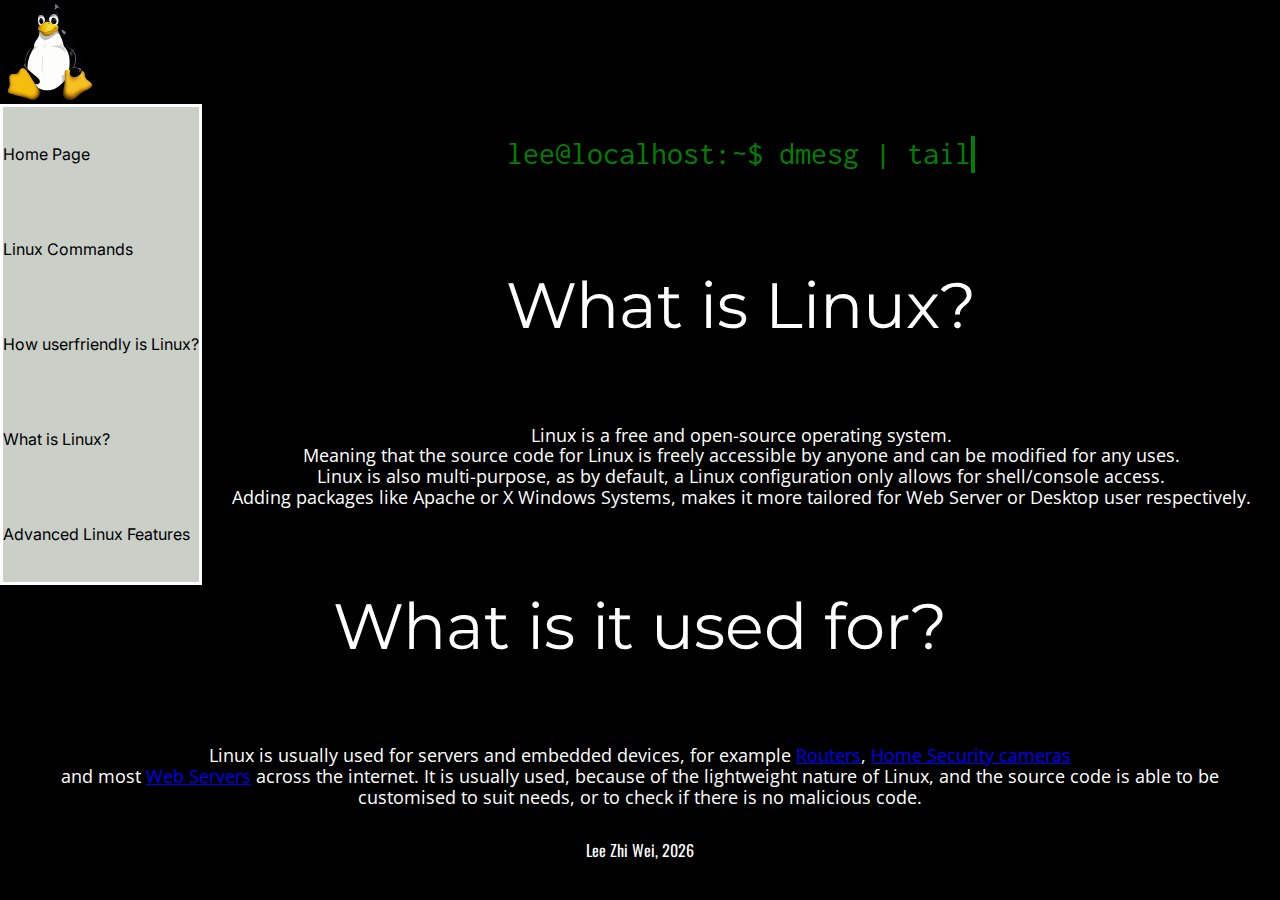
==== index.html @ f83890d3 "Added hyperlinks to examples of devices on linux." ====
<!DOCTYPE html>
<html lang="en">
<head>
    <meta charset="UTF-8">
    <meta http-equiv="X-UA-Compatible" content="IE=edge">
    <meta name="viewport" content="width=device-width, initial-scale=1.0">
    <link rel="preconnect" href="https://fonts.googleapis.com">
    <link rel="stylesheet" href="css/normalize.css">
    <link rel="preconnect" href="https://fonts.gstatic.com" crossorigin>
    <link rel="stylesheet" href="css/normalize.css">
    <link rel="stylesheet" href="css/style.css">
    <link href="https://fonts.googleapis.com/css2?family=Inconsolata&family=Inter&family=Montserrat:wght@600&family=Open+Sans:ital,wght@1,700&family=Oswald&display=swap" rel="stylesheet">    <script src="js/script.js" defer></script>
    <title>Linux - Home</title>
</head>
<body>
    <a href="index.html"><img src="images/tux.svg" alt="Tux the penguin" class="tux" width="100" height="100"></a>
    <nav>
        <ul class="menu-list">
            <li><a href="index.html" class="menu">Home Page</a></li>
            <li><a href="htmls/lincommands.html" class="menu">Linux Commands</a></li>
            <li><a href="htmls/userfriendly.html" class="menu">How userfriendly is Linux?</a></li>
            <li><a href="htmls/whatislinux.html" class="menu">What is Linux?</a></li>
            <li><a href="htmls/advancedlinux.html" class="menu">Advanced Linux Features</a></li>
        </ul>
    </nav>
    <div class="container">
        <div class="center">
            <p class="text">lee@localhost:~$</p><span class="lintext">&nbsp;</span> 
        </div>
      </div>
        <div class = "linuxtitlediv">
            <p class = "linuxtitle">What is Linux?</p>
        </div>
        <div class="center">
            <p class= "whatlinux">
                Linux is a free and open-source operating system.<br>
                Meaning that the source code for Linux is freely accessible by anyone and can be modified 
                for any uses.<br>
                Linux is also multi-purpose, as by default, a Linux configuration only allows for shell/console 
                access.<br>
                Adding packages like Apache or X Windows Systems, makes it more tailored for Web Server or 
                Desktop user respectively.
            </p>
        </div>
        <div class = "linuxtitlediv">
            <p class = "linuxtitle">What is it used for?</p>
        </div>
        <div class="center">
            <p class= "whatlinux">
                Linux is usually used for servers and embedded devices, for example <a href="https://openwrt.org/">Routers</a>, <a href="https://gist.github.com/franga2000/1be2aa18cb3409e57af149883c06e34a">Home Security cameras</a> <br> 
                and most <a href="https://w3techs.com/technologies/details/os-linux">Web Servers</a> across the internet.
                It is usually used, because of the lightweight nature of Linux, and the source code is able to be <br>
                customised to suit needs, or to check if there is no malicious code.
            </p>
        </div>
        <div class = "footercontainer">
            <p class = "footercontent">&nbsp;</p>
        </div>
</html>
---- css/style.css ----
body{
    background-color: black;
    display: block;
    flex-direction: reverse;
}
header{
    color: green;
}
.menu-list{
    text-align: justify;
    float: left;
    margin: 0;
    padding: 0;
    border-style: solid;
    border-color: white;
    background-color: #cacfc8;
}
.menu{
    font-family: 'Inter', sans-serif;
    display: inline-block;
    text-decoration: none;
    line-height: 95px;
    text-align: center;
    color: black;
}
.menu:hover{
    font-weight: 900;
}
.container {
  display: flex;
}

.center {
  display: flex;
  flex-flow: row nowrap;
  justify-content: center;
  align-content: center;
  align-items: center;
  margin: auto;
  text-align: center;
}

.lintext {
  display: flex;
  overflow: hidden;
  border-right: .15em solid green;
  white-space: nowrap;
  animation: typing 2s steps(40, end), blink-caret .5s steps(20, end) infinite;
  font-size: 2em;
  color: green;
  font-family: 'Inconsolata', monospace;
}
.text {
  font-size: 2em;
  color: green;
  font-family: 'Inconsolata', monospace;
}

.text {
  display: inline-flex;
}

/* The typing effect */

@keyframes typing {
  from {
    width: 0
  }
  to {
    width: 100%
  }
}


/* The typewriter cursor effect */

@keyframes blink-caret {
  from,
  to {
    border-color: transparent
  }
  50% {
    border-color: green;
  }
}
.linuxtitlediv{
  display: block;
  text-align: center;
}
.linuxtitle{
  color: white;
  font-size: 400%;
  font-family: 'Montserrat', sans-serif;
}
.whatlinux{
  color:white;
  font-family: 'Open Sans', sans-serif;
  font-size: large;
}
.footercontainer{
  display: block;
}
.footercontent{
  color: white;
  font-family: 'Oswald', sans-serif;
  text-align: center;
}
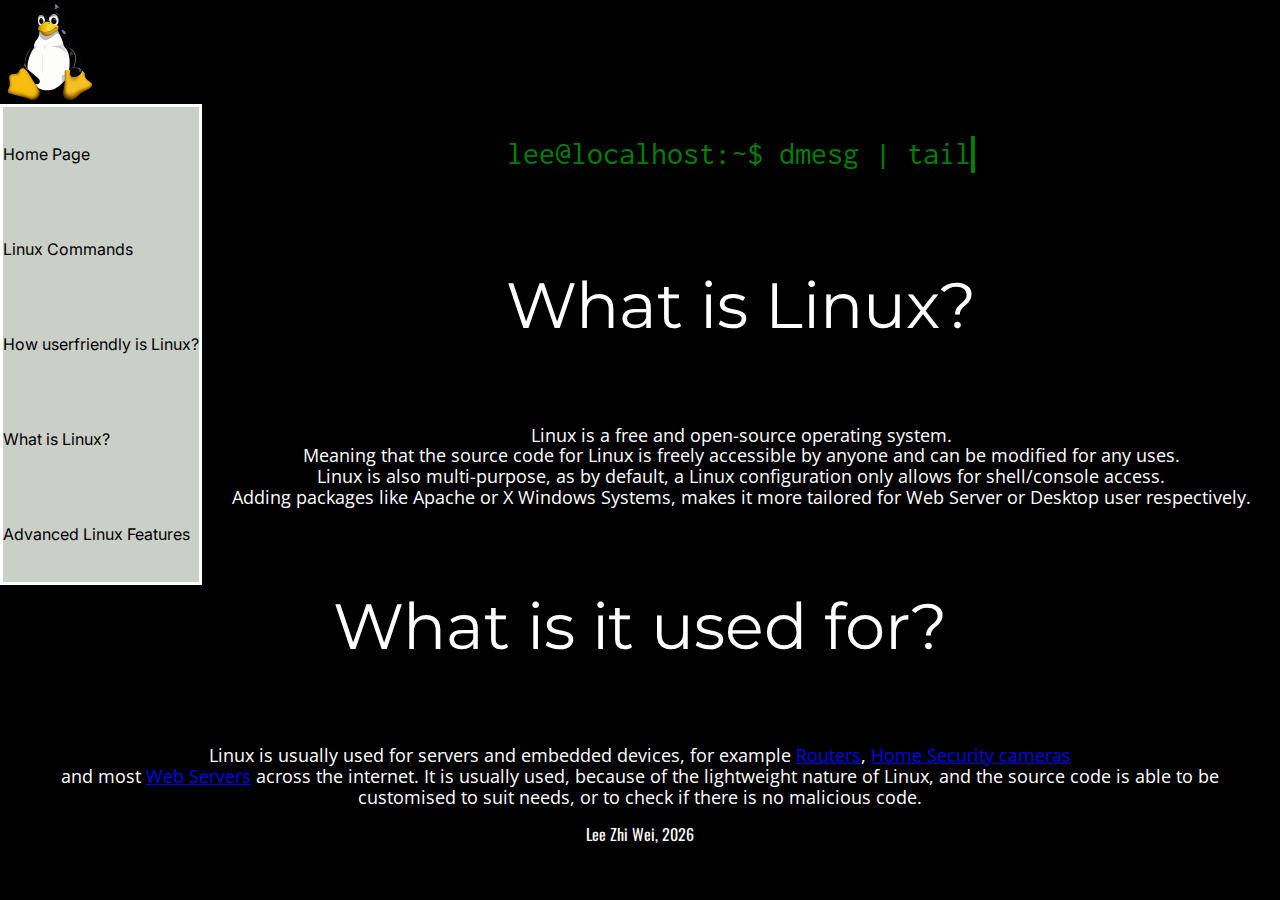
==== commit ff210d89: "Fixed some footer issues, also start on History." ====
--- a/index.html
+++ b/index.html
@@ -54,6 +54,6 @@
             </p>
         </div>
         <div class = "footercontainer">
-            <p class = "footercontent">&nbsp;</p>
+            <footer>&nbsp;</footer>
         </div>
 </html>--- a/css/style.css
+++ b/css/style.css
@@ -38,6 +38,15 @@
   align-items: center;
   margin: auto;
   text-align: center;
+}
+.right {
+  display: flex;
+  flex-flow: row nowrap;
+  justify-content: right;
+  align-content: right;
+  align-items: right;
+  margin: auto;
+  text-align: right;
 }
 
 .lintext {
@@ -100,8 +109,60 @@
 .footercontainer{
   display: block;
 }
-.footercontent{
+footer{
   color: white;
   font-family: 'Oswald', sans-serif;
   text-align: center;
+}
+.topbarimage{
+  background-size: cover;
+  background-image: linear-gradient(
+    rgba(0, 0, 0, 0.5),
+    rgba(0, 0, 0, 0.5)
+  ),url(../images/metasploit.png);
+  background-color: purple;
+  background-position: center;
+}
+.cmdlineimage{
+  background-size: cover;
+  background-image: linear-gradient(
+    rgba(0, 0, 0, 0.5),
+    rgba(0, 0, 0, 0.5)
+  ),url(../images/terminal.png);
+  background-color: purple;
+  background-position: center;
+}
+.userfriendlyimage{
+  background-size: cover;
+  background-image: linear-gradient(
+    rgba(0, 0, 0, 0.5),
+    rgba(0, 0, 0, 0.5)
+  ),url(../images/kdedesktop.png);
+  background-color: purple;
+  background-position: center;
+}
+.userfriendlyimage{
+  background-size: cover;
+  background-image: linear-gradient(
+    rgba(0, 0, 0, 0.5),
+    rgba(0, 0, 0, 0.5)
+  ),url(../images/kdedesktop.png);
+  background-color: purple;
+  background-position: center;
+}
+.ubuntuimage{
+  background-size: cover;
+  background-image: linear-gradient(
+    rgba(0, 0, 0, 0.5),
+    rgba(0, 0, 0, 0.5)
+  ),url(../images/ubuntu-desktop.jpg);
+  background-color: purple;
+  background-position: center;
+}
+.tableclass, th, td {
+  color: white;
+  font-family: 'Open Sans', sans-serif;
+  border: 1px;
+  border-style:ridge;
+  border-color: white;
 }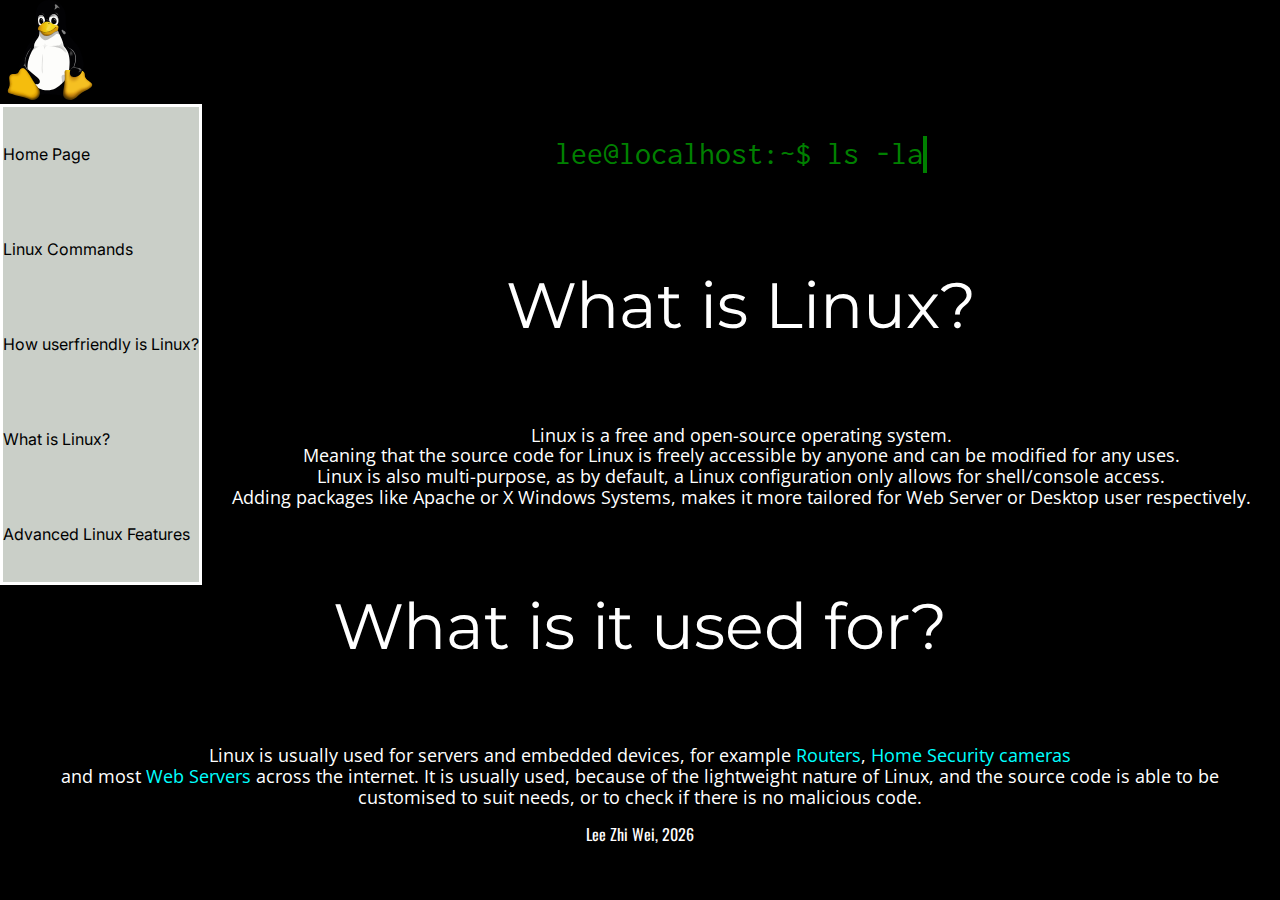
==== commit b655ef4a: "fixed classes" ====
--- a/index.html
+++ b/index.html
@@ -47,8 +47,8 @@
         </div>
         <div class="center">
             <p class= "whatlinux">
-                Linux is usually used for servers and embedded devices, for example <a href="https://openwrt.org/">Routers</a>, <a href="https://gist.github.com/franga2000/1be2aa18cb3409e57af149883c06e34a">Home Security cameras</a> <br> 
-                and most <a href="https://w3techs.com/technologies/details/os-linux">Web Servers</a> across the internet.
+                Linux is usually used for servers and embedded devices, for example <a class="aclass" href="https://openwrt.org/">Routers</a>, <a class="aclass" href="https://gist.github.com/franga2000/1be2aa18cb3409e57af149883c06e34a">Home Security cameras</a> <br> 
+                and most <a class ="aclass" href="https://w3techs.com/technologies/details/os-linux">Web Servers</a> across the internet.
                 It is usually used, because of the lightweight nature of Linux, and the source code is able to be <br>
                 customised to suit needs, or to check if there is no malicious code.
             </p>
--- a/css/style.css
+++ b/css/style.css
@@ -165,4 +165,8 @@
   border: 1px;
   border-style:ridge;
   border-color: white;
+}
+.aclass{
+  text-decoration: none;
+  color:aqua;
 }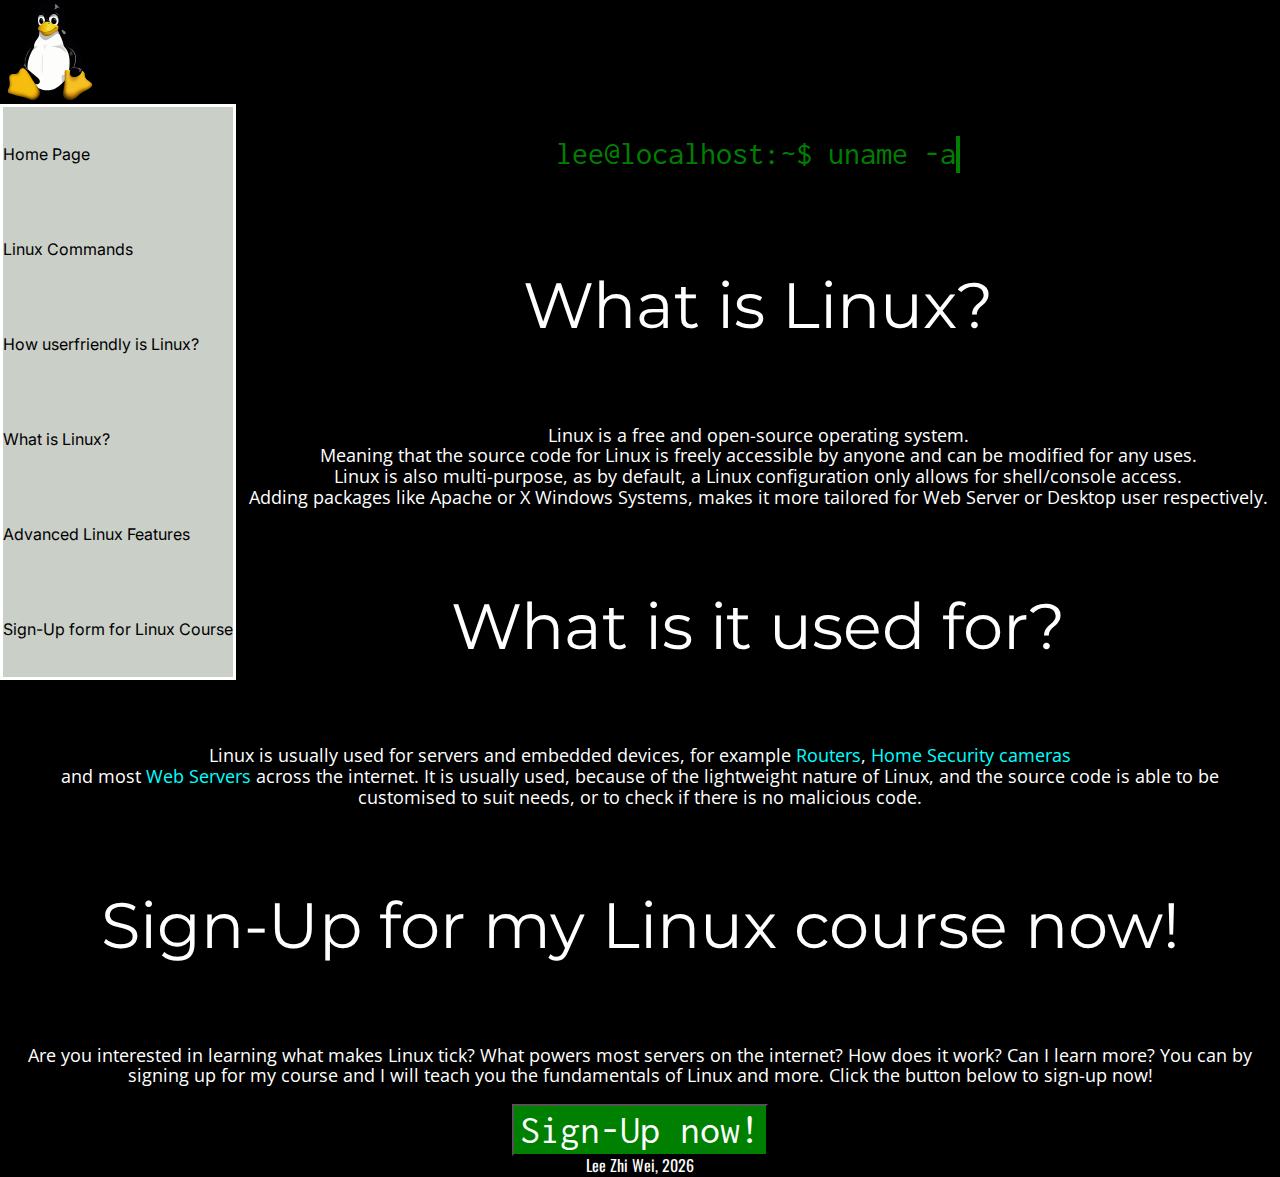
==== commit 2016853d: "Added feedback form for more interaction" ====
--- a/index.html
+++ b/index.html
@@ -21,6 +21,7 @@
             <li><a href="htmls/userfriendly.html" class="menu">How userfriendly is Linux?</a></li>
             <li><a href="htmls/whatislinux.html" class="menu">What is Linux?</a></li>
             <li><a href="htmls/advancedlinux.html" class="menu">Advanced Linux Features</a></li>
+            <li><a href="/htmls/form.html" class="menu">Sign-Up form for Linux Course</a></li>
         </ul>
     </nav>
     <div class="container">
@@ -53,6 +54,21 @@
                 customised to suit needs, or to check if there is no malicious code.
             </p>
         </div>
+        <div class="center">
+            <p class="linuxtitle">Sign-Up for my Linux course now!</p>
+        </div>
+        <div class="center">
+            <p class="whatlinux">
+                Are you interested in learning what makes Linux tick? What powers most servers on the internet?
+                How does it work? Can I learn more? You can by signing up for my course and I will teach you the
+                fundamentals of Linux and more. Click the button below to sign-up now!
+            </p>
+        </div>
+        <div class="center">
+            <a href="htmls/form.html">
+                <button type="button" class="button">Sign-Up now!</button>
+            </a>    
+        </div>
         <div class = "footercontainer">
             <footer>&nbsp;</footer>
         </div>
--- a/css/style.css
+++ b/css/style.css
@@ -1,30 +1,29 @@
 body{
-    background-color: black;
-    display: block;
-    flex-direction: reverse;
+  background-color: black;
+  display: block;
 }
 header{
     color: green;
 }
 .menu-list{
-    text-align: justify;
-    float: left;
-    margin: 0;
-    padding: 0;
-    border-style: solid;
-    border-color: white;
-    background-color: #cacfc8;
+  text-align: justify;
+  float: left;
+  margin: 0;
+  padding: 0;
+  border-style: solid;
+  border-color: white;
+  background-color: #cacfc8;
 }
 .menu{
-    font-family: 'Inter', sans-serif;
-    display: inline-block;
-    text-decoration: none;
-    line-height: 95px;
-    text-align: center;
-    color: black;
+  font-family: 'Inter', sans-serif;
+  display: inline-block;
+  text-decoration: none;
+  line-height: 95px;
+  text-align: center;
+  color: black;
 }
 .menu:hover{
-    font-weight: 900;
+  font-weight: 900;
 }
 .container {
   display: flex;
@@ -43,8 +42,6 @@
   display: flex;
   flex-flow: row nowrap;
   justify-content: right;
-  align-content: right;
-  align-items: right;
   margin: auto;
   text-align: right;
 }
@@ -169,4 +166,43 @@
 .aclass{
   text-decoration: none;
   color:aqua;
+}
+blockquote {
+  font-family: Georgia, serif;
+  position: relative;
+  margin: 0.5em;
+  padding: 0.5em 2em 0.5em 3em;
+  color:white;
+}
+/* Thanks: http://callmenick.com/post/styling-blockquotes-with-css-pseudo-classes */
+blockquote:before {
+  font-family: Georgia, serif;
+  position: absolute;
+  font-size: 6em;
+  line-height: 1;
+  top: 0;
+  left: 0;
+  content: "\201C";
+  color:white;
+}
+blockquote:after {
+  font-family: Georgia, serif;
+  position: absolute;
+  float:right;
+  font-size:6em;
+  line-height: 1;
+  right:0;
+  bottom:-0.5em;
+  content: "\201D";
+  color:white;
+}
+.button{
+  background-color: green;
+  font-family: 'Inconsolata', monospace;
+  color: white;
+  font-size: 40px;
+}
+textarea {
+  width: 300px;
+  height: 150px;
 }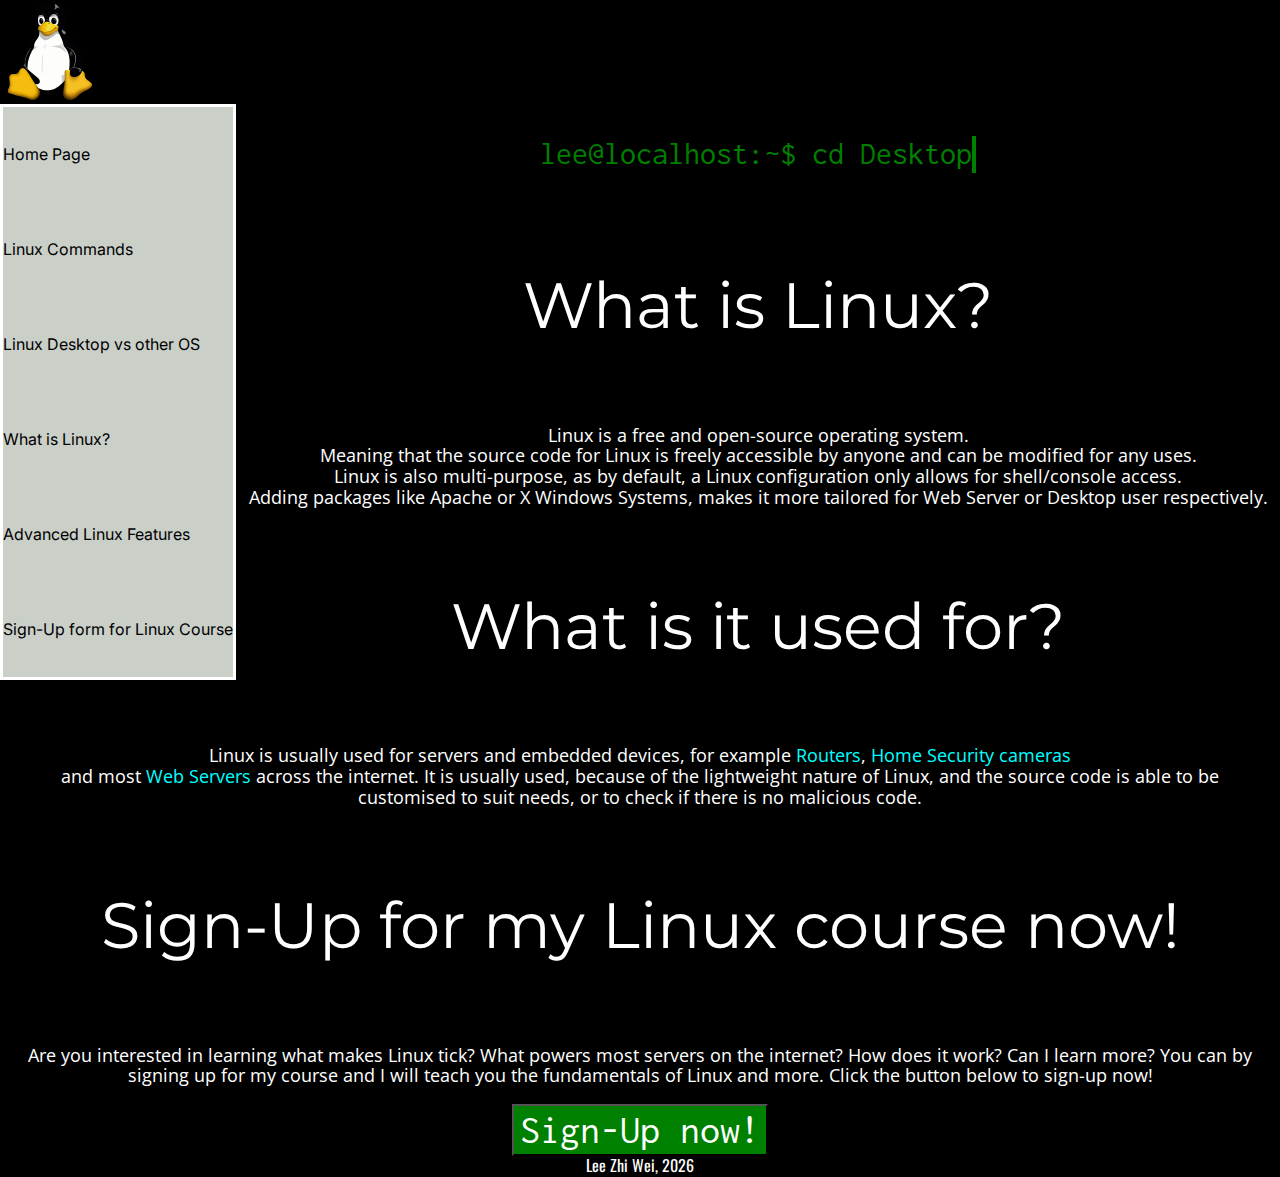
==== commit 1c7da853: "Changed name of GUI Page, also shift size of image" ====
--- a/index.html
+++ b/index.html
@@ -18,7 +18,7 @@
         <ul class="menu-list">
             <li><a href="index.html" class="menu">Home Page</a></li>
             <li><a href="htmls/lincommands.html" class="menu">Linux Commands</a></li>
-            <li><a href="htmls/userfriendly.html" class="menu">How userfriendly is Linux?</a></li>
+            <li><a href="htmls/userfriendly.html" class="menu">Linux Desktop vs other OS</a></li>
             <li><a href="htmls/whatislinux.html" class="menu">What is Linux?</a></li>
             <li><a href="htmls/advancedlinux.html" class="menu">Advanced Linux Features</a></li>
             <li><a href="/htmls/form.html" class="menu">Sign-Up form for Linux Course</a></li>
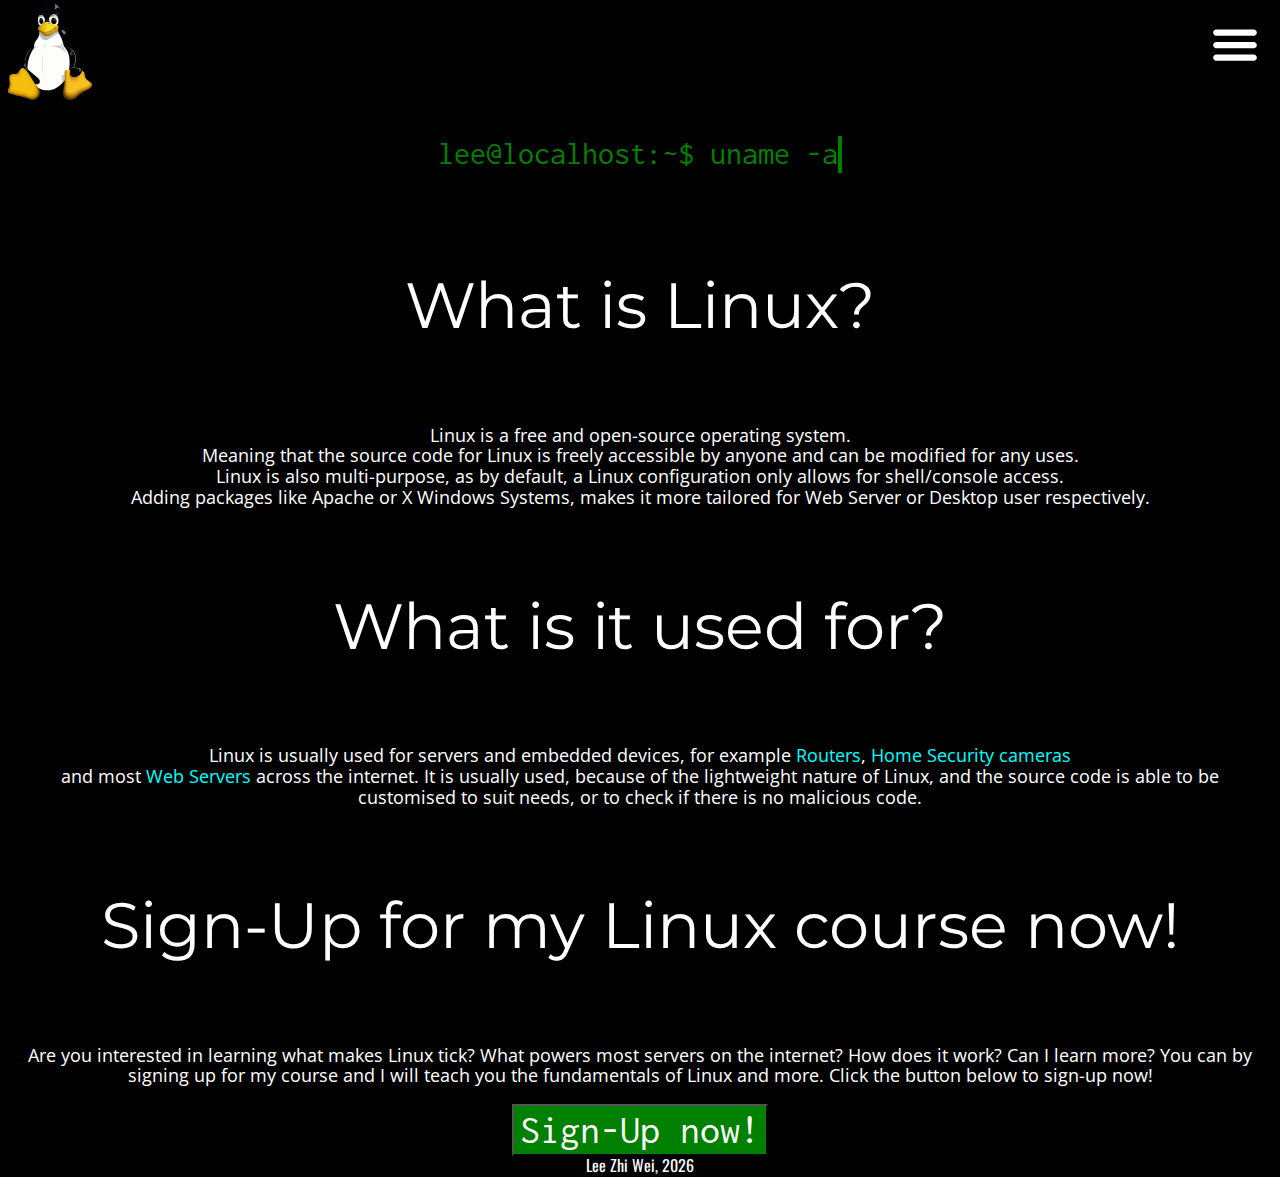
==== commit f099f136: "Changed menu to hamburger, refer to README" ====
--- a/index.html
+++ b/index.html
@@ -13,17 +13,20 @@
     <title>Linux - Home</title>
 </head>
 <body>
+    <div id="toggleIcon" onclick="menuToggle()"></div>
+    <div id="menu-overlay">
+        <nav>
+            <ul class="menu-list">
+                <li><a href="index.html" class="menu">Home Page</a></li>
+                <li><a href="htmls/lincommands.html" class="menu">Linux Commands</a></li>
+                <li><a href="htmls/userfriendly.html" class="menu">Linux Desktop vs other OS</a></li>
+                <li><a href="htmls/whatislinux.html" class="menu">What is Linux?</a></li>
+                <li><a href="htmls/advancedlinux.html" class="menu">Advanced Linux Features</a></li>
+                <li><a href="/htmls/form.html" class="menu">Sign-Up form for Linux Course</a></li>
+            </ul>
+        </nav>
+    </div>
     <a href="index.html"><img src="images/tux.svg" alt="Tux the penguin" class="tux" width="100" height="100"></a>
-    <nav>
-        <ul class="menu-list">
-            <li><a href="index.html" class="menu">Home Page</a></li>
-            <li><a href="htmls/lincommands.html" class="menu">Linux Commands</a></li>
-            <li><a href="htmls/userfriendly.html" class="menu">Linux Desktop vs other OS</a></li>
-            <li><a href="htmls/whatislinux.html" class="menu">What is Linux?</a></li>
-            <li><a href="htmls/advancedlinux.html" class="menu">Advanced Linux Features</a></li>
-            <li><a href="/htmls/form.html" class="menu">Sign-Up form for Linux Course</a></li>
-        </ul>
-    </nav>
     <div class="container">
         <div class="center">
             <p class="text">lee@localhost:~$</p><span class="lintext">&nbsp;</span> 
--- a/css/style.css
+++ b/css/style.css
@@ -11,8 +11,6 @@
   margin: 0;
   padding: 0;
   border-style: solid;
-  border-color: white;
-  background-color: #cacfc8;
 }
 .menu{
   font-family: 'Inter', sans-serif;
@@ -20,7 +18,7 @@
   text-decoration: none;
   line-height: 95px;
   text-align: center;
-  color: black;
+  color: white;
 }
 .menu:hover{
   font-weight: 900;
@@ -168,6 +166,7 @@
   color:aqua;
 }
 blockquote {
+  z-index: -1;
   font-family: Georgia, serif;
   position: relative;
   margin: 0.5em;
@@ -205,4 +204,70 @@
 textarea {
   width: 300px;
   height: 150px;
+}
+video{
+  width: 50%;
+  height: 50%;
+}
+#menu-overlay {
+  position: fixed;
+  top: 0;
+  left: 0;
+  right: 0;
+  bottom: 0;
+  background: black;
+  display: flex;
+  justify-content: center;
+  align-items: center;
+  overflow-y: auto;
+  transform: scale(0);
+  transition: 0.5s;
+}
+
+#menu-overlay.active {
+  transform: scale(1);
+}
+
+#menu-overlay ul {
+  position: relative;
+}
+
+#menu-overlay ul li {
+  position: relative;
+  list-style: none;
+  text-align: center;
+  display: block;
+}
+
+#menu-overlay ul li a {
+  position: relative;
+}
+
+#menu-overlay ul li a:before {
+  content: '';
+  position: absolute;
+  top: 50%;
+  left: 0;
+  width: 100%;
+  height: 8px;
+  background: white;
+  transform: translateY(-50%) scaleX(0);
+  transform-origin: right;
+  transition: 0.5s transform;
+}
+
+
+#toggleIcon {
+  position: fixed;
+  top: 20px;
+  right: 20px;
+  width: 50px;
+  height: 50px;
+  background: url(../images/ham.svg);
+  z-index: 1;
+  cursor: pointer;
+}
+
+#toggleIcon.active {
+  background: url(../images/close.png);
 }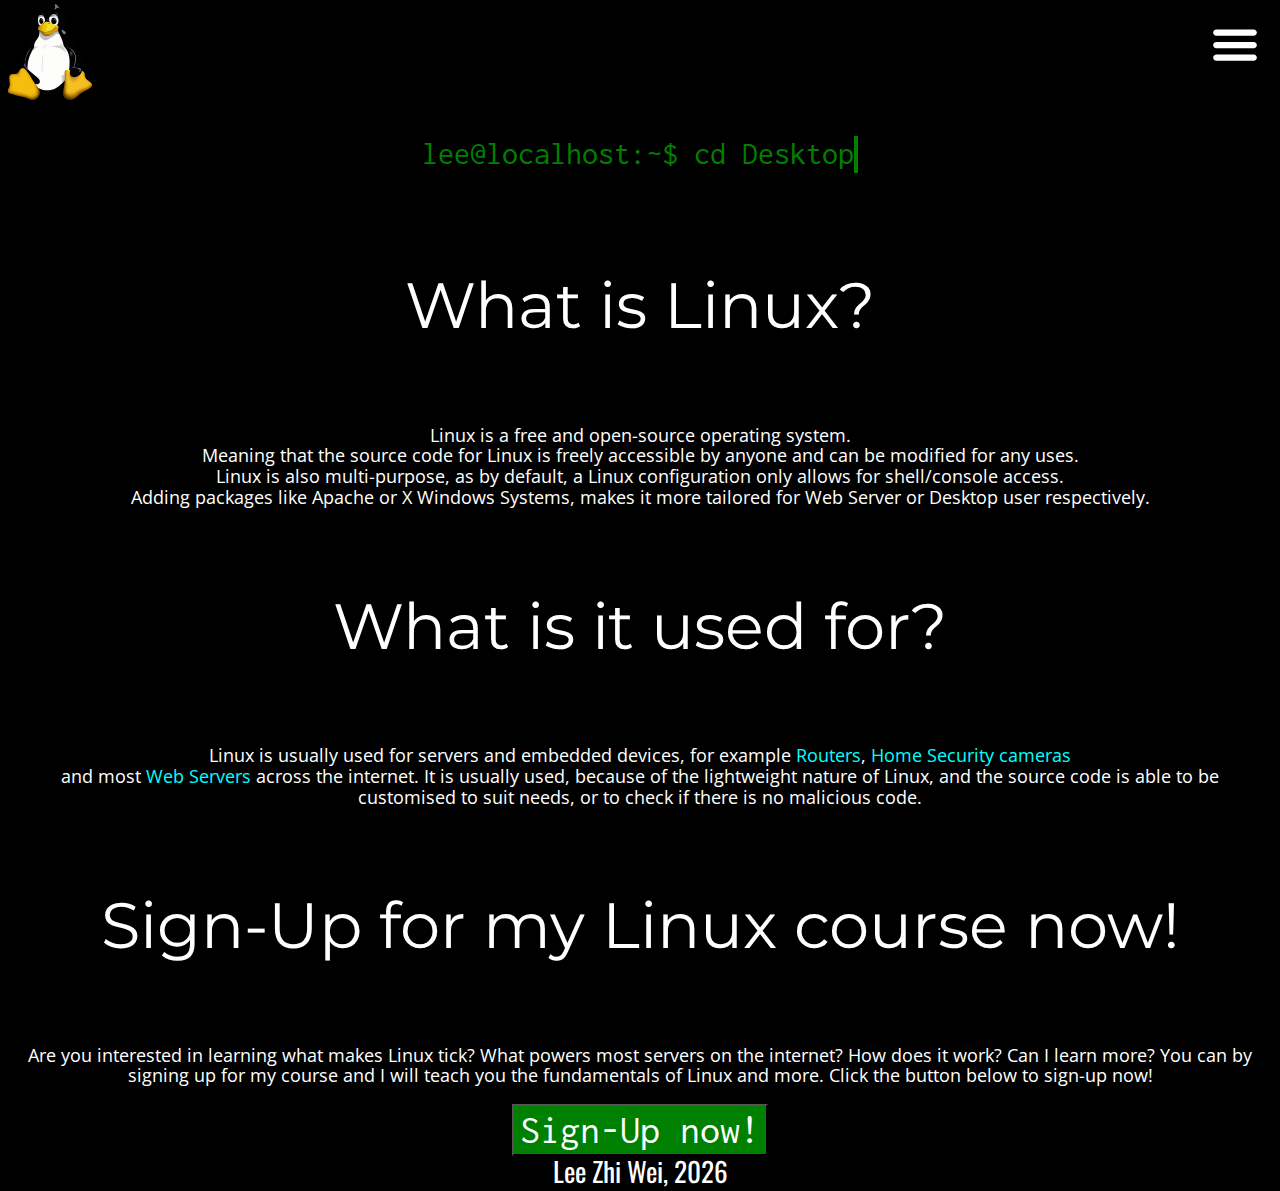
==== commit 0a8628aa: "fixed link to form" ====
--- a/index.html
+++ b/index.html
@@ -22,7 +22,7 @@
                 <li><a href="htmls/userfriendly.html" class="menu">Linux Desktop vs other OS</a></li>
                 <li><a href="htmls/whatislinux.html" class="menu">What is Linux?</a></li>
                 <li><a href="htmls/advancedlinux.html" class="menu">Advanced Linux Features</a></li>
-                <li><a href="/htmls/form.html" class="menu">Sign-Up form for Linux Course</a></li>
+                <li><a href="htmls/form.html" class="menu">Sign-Up form for Linux Course</a></li>
             </ul>
         </nav>
     </div>
--- a/css/style.css
+++ b/css/style.css
@@ -108,6 +108,7 @@
   color: white;
   font-family: 'Oswald', sans-serif;
   text-align: center;
+  font-size:170%;
 }
 .topbarimage{
   background-size: cover;
@@ -151,6 +152,15 @@
     rgba(0, 0, 0, 0.5),
     rgba(0, 0, 0, 0.5)
   ),url(../images/ubuntu-desktop.jpg);
+  background-color: purple;
+  background-position: center;
+}
+.teacherimg{
+  background-size: cover;
+  background-image: linear-gradient(
+    rgba(0, 0, 0, 0.5),
+    rgba(0, 0, 0, 0.5)
+  ),url(../images/teacher.jpg);
   background-color: purple;
   background-position: center;
 }
@@ -270,4 +280,20 @@
 
 #toggleIcon.active {
   background: url(../images/close.png);
-}+}
+@media (max-width: 900px) {
+  .center img, .right img, video{
+    height:200px;
+    width:400px;
+    z-index:-1;
+  }
+  body{
+    font-size:60%;
+  }
+  #menu-overlay ul li{
+    font-size: 200%;
+  }
+  footer{
+    font-size:200%;
+  }
+}
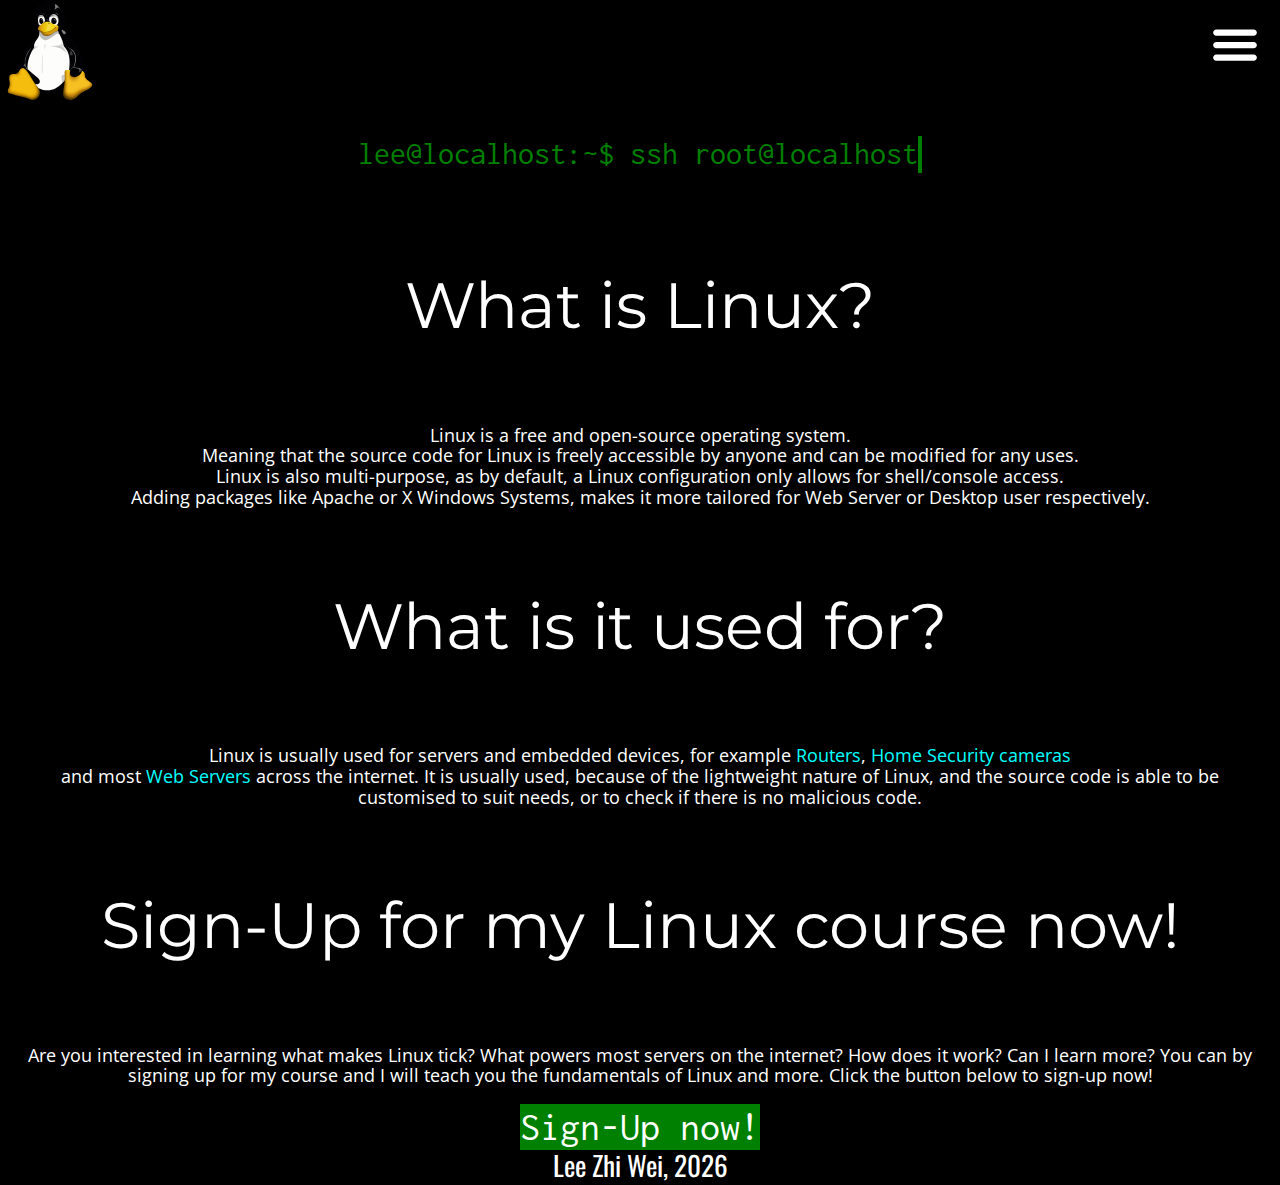
==== commit 6f2ecfdc: "Fixed html" ====
--- a/index.html
+++ b/index.html
@@ -68,9 +68,7 @@
             </p>
         </div>
         <div class="center">
-            <a href="htmls/form.html">
-                <button type="button" class="button">Sign-Up now!</button>
-            </a>    
+            <a href="htmls/form.html" class="button">Sign-Up now!</a>   
         </div>
         <div class = "footercontainer">
             <footer>&nbsp;</footer>
--- a/css/style.css
+++ b/css/style.css
@@ -210,6 +210,7 @@
   font-family: 'Inconsolata', monospace;
   color: white;
   font-size: 40px;
+  text-decoration: none;
 }
 textarea {
   width: 300px;
